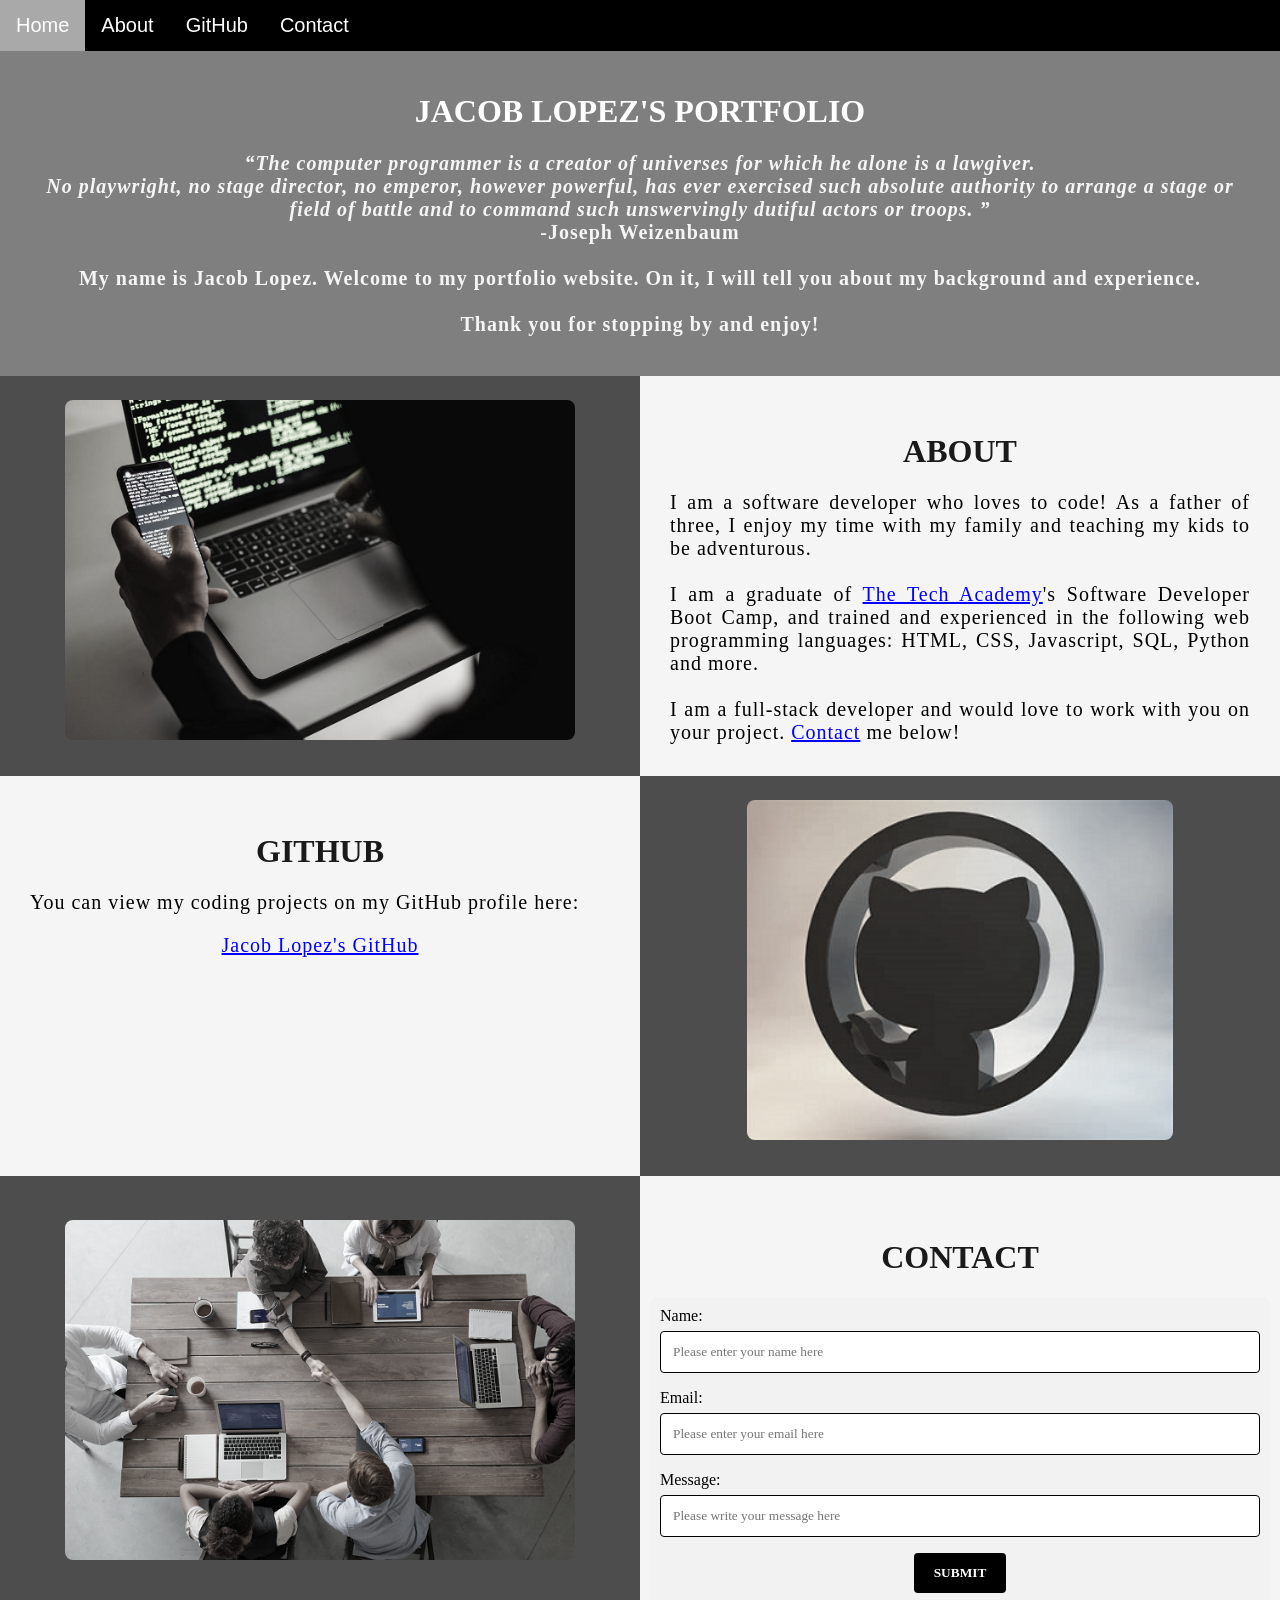
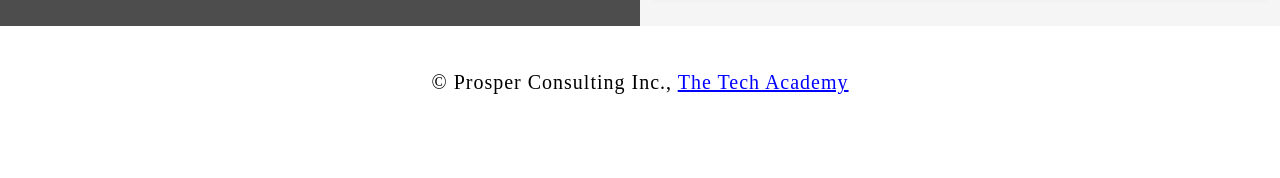
==== index.html @ e5899cbe "commit" ====
<!DOCTYPE html>
<html>
    <!--HEAD-->
    <head>
        <meta charset="UTF-8">
        <meta name="viewport" content="width=device-width" />
        <title>Jacob Lopez</title>
        <link rel="stylesheet" type="text/css" href="stylesheet/portfolio.css">
    </head>

    <!--Body-->
    <body class="Background">

        <!--Navbar-->
        <div class="Navbar">
            <a class="active" href="#Home">Home</a>
            <a href="#About">About</a>
            <a href="#GitHub">GitHub</a>
            <a href="#Contact">Contact</a>
        </div>

        <!--Breaks inserted to add space between navbar and the first heading element-->
        <br>
        <br>

        <!--Background Video-->
        <div id="Home">
            <video autoplay muted loop id="Typing_Video">
                <source src="mp4/Typing_Video.mp4" type="video/mp4">
                <!--Display message if video fails to run-->
                Your browser doesn't support HTML5 video.
            </video>
        </div>

        <!--Video Text-->
        <div class="Video_Text">
            <h1 class="white-text">Jacob Lopez's Portfolio</h1>
            <strong>
                <p class="center">
                    <q>The computer programmer is a creator of universes for which he alone is a lawgiver.
                        <br>No playwright, no stage director, no emperor, however powerful, has ever exercised such absolute authority to arrange a stage or
                        <br>field of battle and to command such unswervingly dutiful actors or troops.
                    </q>
                    <br> -Joseph Weizenbaum
                    <br>
                    <br> My name is Jacob Lopez. Welcome to my portfolio website. On it, I will tell you about my background and experience.
                    <br>
                    <br> Thank you for stopping by and enjoy!
                </p>
            </strong>
        </div>

        <!--About section-->
        <div class="Row" id="About">
            <!--Left Column-->
            <div class="Column_2">
                <img src="images/image_1.png" alt="Missing photo">
            </div>
            <!--Right Column-->
            <div class="Column_1">
                <h1>About</h1>
                <p>
                    I am a software developer who loves to code! As a father of three, I enjoy my time with my family and teaching my kids to be adventurous.
                    <br>
                    <br>I am a graduate of <a href="https://www.learncodinganywhere.com" target="_blank">The Tech Academy</a>'s Software Developer Boot Camp, and trained and experienced
                    in the following web programming languages: HTML, CSS, Javascript, SQL, Python and more.
                    <br>
                    <br>I am a full-stack developer and would love to work with you on your project. <a href="#Contact">Contact</a> me below!
                </p>
            </div>
        </div>

        <!--GitHub section-->
        <div class="Row" id="GitHub">
            <!--Left column-->
            <div class="Column_1">
                <h1>GitHub</h1>
                <p>
                    You can view my coding projects on my GitHub profile here:
                    <br>
                    <p class="center"><a href="https://github.com/JLopez2042" target="_blank">Jacob Lopez's GitHub</a></p>
                </p>
            </div>
            <!--Right column-->
            <div class="Column_2">
                <a href="https://github.com/JLopez2042" target="_blank"><img src="images/github_logo.png" alt="GitHub Logo"></a>
            </div>
        </div>

        <!--Contact section-->
        <div class="Row" id="Contact">
            <!--Contact image, left column-->
            <div class="Column_2 Column_tall">
                <img src="images/image_2.png" alt="Contact_Image">
            </div>
            <!--Contact form, right column-->
            <div class="Column_1 Column_tall">
                <h1>Contact</h1>
                <form action="https://formspree.io/f/xdojnnyz" method="POST"><!--Here I'm utilizing a 3rd party service to submit the contact form data, inserting my formspree endpoint in the action attribute-->
                    <label>Name:</label>
                        <input type="text" placeholder="Please enter your name here">
                    <label>Email:</label>
                        <input type="text" id="Email" name="Email" placeholder="Please enter your email here">
                    <label>Message:</label>
                        <input type="text" id="Message" name="Message" placeholder="Please write your message here">
                        <input type="submit" value="SUBMIT">
                </form>
            </div>
        </div>

        <!--Footer section-->
        <footer>
            <p>
                <p class="center">&copy Prosper Consulting Inc., <a href="https://www.learncodinganywhere.com/" target="_blank">The Tech Academy</a></p>
                <br>
            </p>
        </footer>
    </body>
</html>
---- stylesheet/portfolio.css ----
/***** GENERAL STYLING *****/
/* Body */
body {
    margin: 0% 
}

/* Heading 1 elements */
h1 {
    text-transform: uppercase;
    font-family: cursive;
    text-align: center;
    margin-top: 3%;
    color: #1a1a1a;
}

/* Heading 1 element hover effect */
h1:hover {
    filter: grayscale(5%);
    transform: scale(1.1);
    transition: transform 1s;
}

/* Styling for portfolio title text */
.white-text {
    color: #fff;
}

/* Paragraph elements */
p {
    font-family: Perpetua, Rockwell Extra Bold;
    text-align: justify;
    letter-spacing: 1px;
    font-size: 20px;
    padding-left: 20px;
    padding-right: 20px;
}

/* Paragraph element hover effect */
p:hover {
    transition: transform 1s;
	transform: scale(1.01);
}

/* Center class - this applies to all elements with the class "center" */
.center {
    text-align: center;
}

/* Center class hover effect - This only affects the quote, github link, and footer */
.center:hover {
    transition: transform 2s;
    transform: scale(1.1);
}

/* Anchor elements */
a {
    color: blue;
}

/* Quotation elements */
q {
    font-style: italic;
}

/* Image elements */
img {
    filter: grayscale(80%);
    border-radius: 8px;
    max-width: 100%;
    height: 340px;
    display: block;
    margin-left: auto;
    margin-right: auto;
}

/* Image element hover effects */
img:hover {
	filter: grayscale(5%);
    transition: transform 1s;
	transform: scale(1.1);
}

/* The @media rule is used in media queries to apply different styles for different media/types of devices */
/* On screens 576px and smaller the images will be 100px tall and centered vertically in the column */
@media screen and (max-width: 576px) {
    img {
        height: 100px;
        margin-top: 150px;
    }
}

/* Styling for footer element */
footer {
    padding: 2%;
    background-color: white;
}
/***** END OF GENERAL STYLING *****/

/***** NAVBAR STYLING *****/
.Navbar {
    overflow: hidden;
    background-color: black;
    position: fixed;
    top: 0;
    width: 100%;
    z-index: 1;
    -webkit-animation: moveNav 5s;
    animation: moveNav 5s;
}

/* moveNav animation effect for moving the nav bar in from the left of the screen */
@keyframes moveNav {
    from {left: -100vw;}
    to {left: 0vw;}
}

/* Navbar links */
.Navbar a {
    float: left;
    display: block;
    color: white;
    padding: 14px 16px;
    text-decoration: none;
    font-family: 'Gill Sans', 'Gill Sans MT', Calibri, 'Trebuchet MS', sans-serif;
    font-size: 20px;
    text-align: center;
    position: relative;
    -webkit-animation: moveNavText 5.75s;
    animation: moveNavText 5.75s;
}

/* moveNavText animation effect for moving the navbar text from above the view to the navbar */
@keyframes moveNavText {
    from {top: -100vw;}
    to {top: 0vw;}
}

/* Screens 576px and smaller will display navbar links equally distributed */
@media screen and (max-width: 576px) {
    .Navbar a{
        width: 25%;
        font-size: 12px;
    }
}

/* Navbar hover effects */
.Navbar a:hover {
    background-color: #f4f4f4;
    color: black;
    font-weight: bold;
}

/* Navbar home button */
.Navbar a.active {
    background-color: darkgray;
}
/***** END OF NAVBAR STYLING *****/

/***** VIDEO STYLING *****/
/* Formatting for background video */
#Typing_Video {
    position: fixed;
    right: 0;
    bottom: 0;
    min-width: 100%;
    z-index: -1;
}

/* Screens that are 576px and smaller will not display the background video */
@media screen and (max-width: 576px) {
    #Typing_Video {
        display: none;
    }
}

/* Texts over the video */
.Video_Text {
    background: rgba(0, 0, 0, 0.5);
    color: whitesmoke;
    width: 100%;
    padding: 20px;
    position: relative;
    -webkit-animation: moveVideoText 5.75s;
    animation: moveVideoText 5.75s;
}

/* This animation effect causes the overlay video text to move up from the bottom of the page upon page load */
@keyframes moveVideoText {
    from {top: -100vw;}
    to {top: 0vw;}
}
/***** END OF VIDEO STYLING *****/

/***** TABLE STYLING *****/
* { /* The asterisk is a universal selector that applies this effect to all elements on the page */
    box-sizing: border-box;
} 

.Column_1 {
    float: left;
    width: 50%;
    padding: 10px;
    padding-top: 3%;
    height: 400px;
    background-color: whitesmoke;
}

/* Screens 576px and smaller will display a scroll bar if the text overflows the column height */
@media screen and (max-width: 576px) {
    .Column_1 {
        overflow: auto;
    }
}

.Column_2 {
    float: left;
    width: 50%;
    padding: 10px;
    padding-top: 1.9%;
    height: 400px;
    background-color: #4d4d4d;
}

.Column_tall {
    padding-top: 3.5%;
    height: 450px;
}

.Row:after {
	content: "";
	display: table;
	clear: both;
}
/***** END OF TABLE STYLING *****/

/***** CONTACT FORM STYLING *****/
/* input[type=text] targets all text input sections of the contact form */
input[type=text] {
    width: 100%;
    padding: 12px;
    border: 1px solid black;
    border-radius: 4px;
    box-sizing: border-box;
    margin-top: 6px;
    margin-bottom: 16px;
    resize: vertical;
    font-family: Perpetua, Rockwell Extra Bold;
}

/* Hover effects for input boxes */
input[type=text]:hover {
    box-shadow: 0 0 5px #00004d inset;
}

/* Submit button */
input[type=submit] {
    background-color: black;
    color: white;
    font-weight: bold;
    padding: 12px 20px;
    border: none;
    border-radius: 4px;
    cursor: pointer;
    display: block;
    margin-left: auto;
    margin-right: auto;
    font-family: Perpetua, Rockwell Extra Bold;
}

/* Hover effect for submit button */
input[type=submit]:hover {
    background-color: whitesmoke;
    color: black;
    transform: scale(1.5);
    transition: transform 1s;
}

/* Form element */
form {
    border-radius: 8px;
    background-color: #f2f2f2; 
    padding: 10px;
    font-family: "Trebuchet MS", Optima;
}
/***** END OF CONTACT FORM STYLING *****/
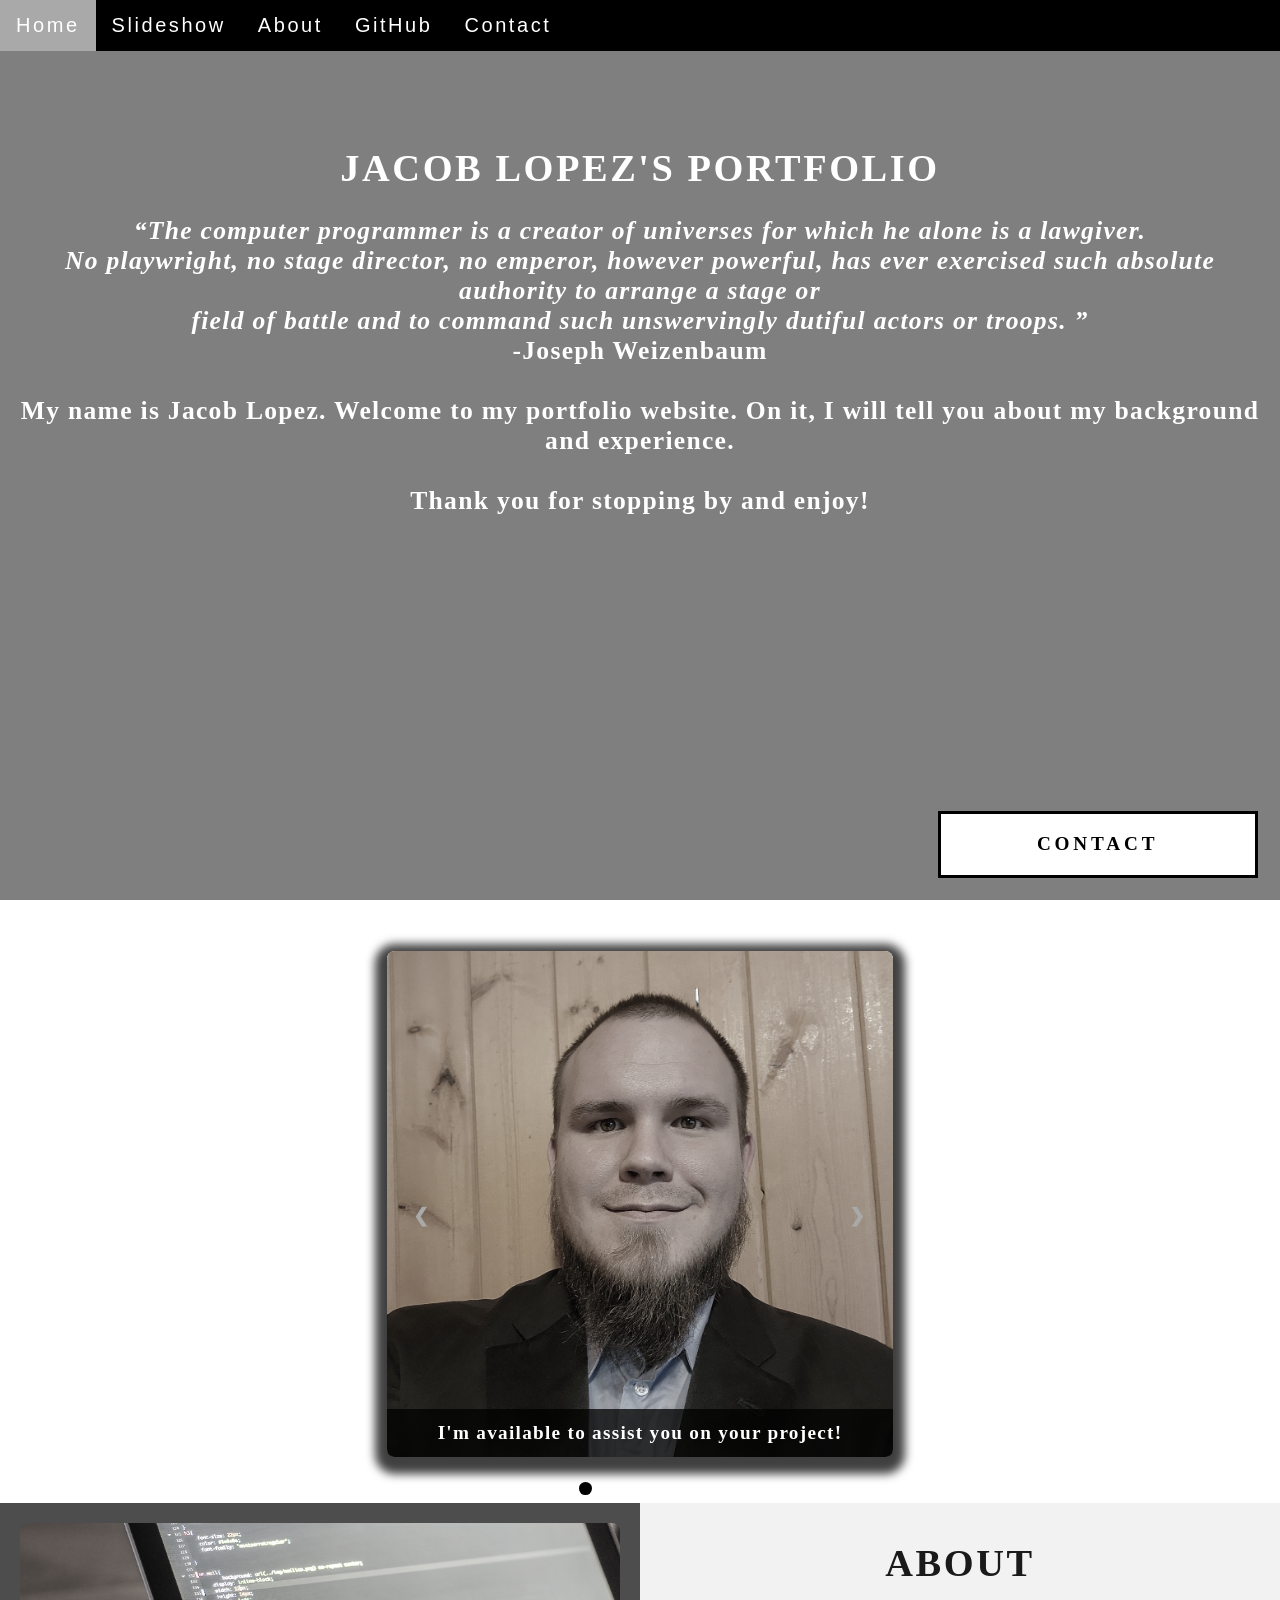
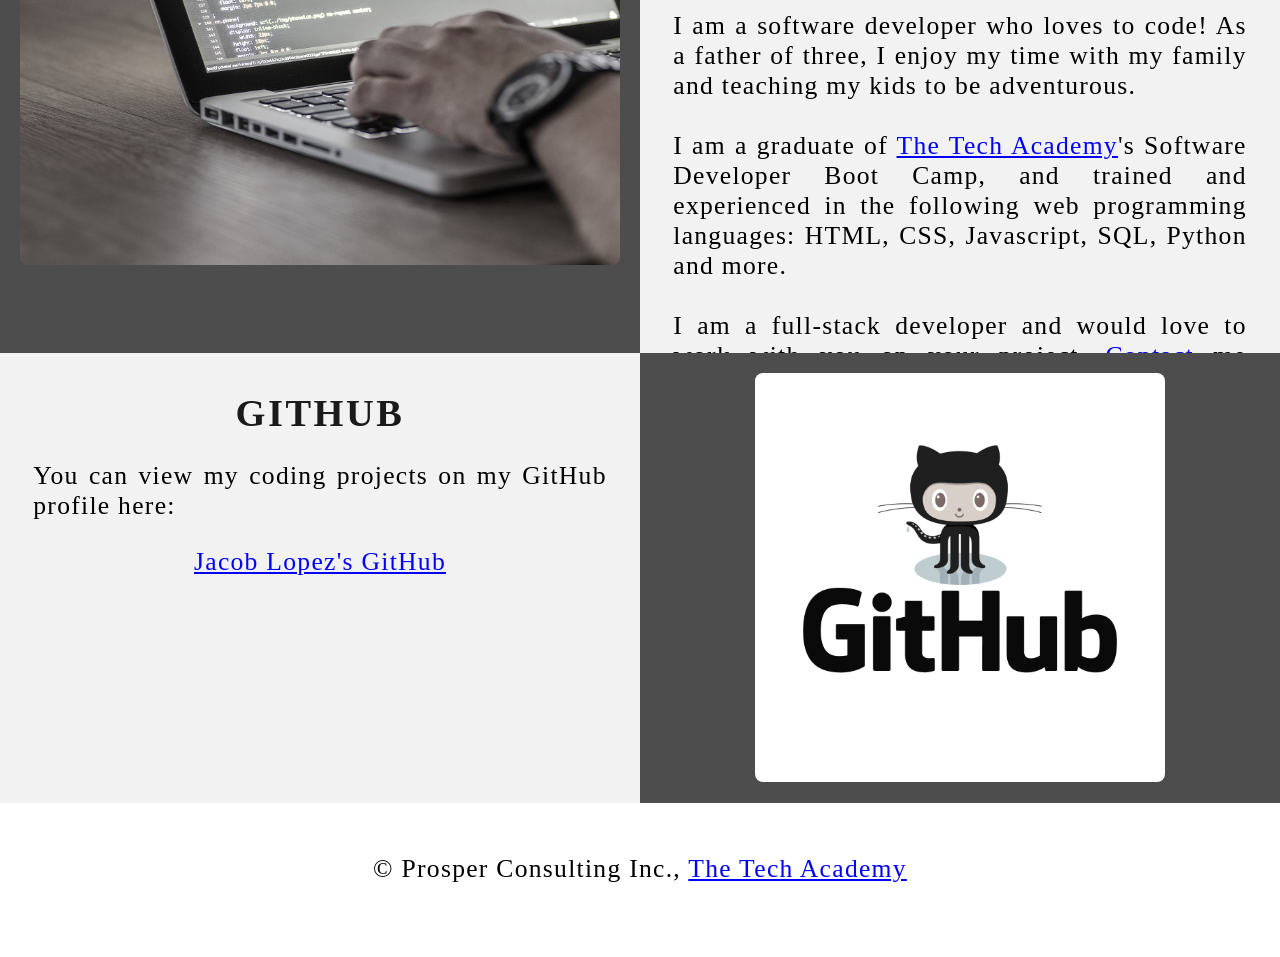
==== commit 0819ec1a: "portfolio update" ====
--- a/index.html
+++ b/index.html
@@ -14,14 +14,13 @@
         <!--Navbar-->
         <div class="Navbar">
             <a class="active" href="#Home">Home</a>
+            <!-- Added a new section-->
+            <a href="#Slideshow">Slideshow</a>
             <a href="#About">About</a>
             <a href="#GitHub">GitHub</a>
-            <a href="#Contact">Contact</a>
+            <!-- Onclick and ondblclick functions added to open and close the contact form -->
+            <a onclick="openForm()" ondblclick="closeForm()" class="contact">Contact</a>
         </div>
-
-        <!--Breaks inserted to add space between navbar and the first heading element-->
-        <br>
-        <br>
 
         <!--Background Video-->
         <div id="Home">
@@ -48,6 +47,52 @@
                     <br> Thank you for stopping by and enjoy!
                 </p>
             </strong>
+        </div>
+
+        <!-- Slideshow section added -->
+        <div id="Slideshow">
+            <div id="Slideshow_Background"> 
+                <div id="Slideshow_Container">
+                    <!-- Slide 1 of 5 -->
+                    <div class="mySlides fade">
+                        <img class="Slideshow_Images" src="images/personal_photo.jpg" alt="Picture of me">
+                        <div class="text">I'm available to assist you on your project!</div>
+                    </div>
+                    <!-- Slide 2 of 5 -->
+                    <div class="mySlides fade">
+                        <img class="Slideshow_Images" src="images/HTML_CSS_and_JavaScript.jpeg" alt="HTML, CSS, and JS logos"> 
+                        <div class="text">I am a full-stack software developer,<br> trained in:<br>HTML, CSS, JavaScript,</div>
+                    </div>
+                    <!-- Slide 3 of 5 -->
+                    <div class="mySlides fade">
+                        <img class="Slideshow_Images" src="images/Python.png" alt="Python logo">
+                        <div class="text">the popular programming language Python,</div>
+                    </div>
+                    <!-- Slide 4 of 5 -->
+                    <div class="mySlides fade">
+                        <img class="Slideshow_Images" src="images/SQL_and_Database.jpg" alt="SQL logo"> 
+                        <div class="text">back end development, databases and SQL.</div>
+                    </div>
+                    <!-- Slide 5 of 5 -->
+                    <div class="mySlides fade">
+                        <img class="Slideshow_Images" src="images/image_2.png" alt="Contact photo"> 
+                        <div class="text"><a class="white-text contact" onclick="openForm()">Contact me now!</a></div> 
+                    </div>
+                    <!-- Previous and next buttons -->
+                    <a class="Previous" onclick="plusSlides(-1)">&#10094;</a>
+                    <a class="Next" onclick="plusSlides(1)">&#10095;</a>
+                </div>
+                <br> <!-- Adds a space between the slideshow images and the dots -->
+
+                <!-- Slideshow dots (these are another way for users to navigate through the slideshow) -->
+                <div style="text-align: center">
+                    <span class="dot" onclick="currentSlide(1)"></span>
+                    <span class="dot" onclick="currentSlide(2)"></span>
+                    <span class="dot" onclick="currentSlide(3)"></span> 
+                    <span class="dot" onclick="currentSlide(4)"></span> 
+                    <span class="dot" onclick="currentSlide(5)"></span> 
+                </div>
+            </div>
         </div>
 
         <!--About section-->
@@ -88,32 +133,32 @@
         </div>
 
         <!--Contact section-->
-        <div class="Row" id="Contact">
-            <!--Contact image, left column-->
-            <div class="Column_2 Column_tall">
-                <img src="images/image_2.png" alt="Contact_Image">
-            </div>
-            <!--Contact form, right column-->
-            <div class="Column_1 Column_tall">
-                <h1>Contact</h1>
-                <form action="https://formspree.io/f/xdojnnyz" method="POST"><!--Here I'm utilizing a 3rd party service to submit the contact form data, inserting my formspree endpoint in the action attribute-->
-                    <label>Name:</label>
-                        <input type="text" placeholder="Please enter your name here">
-                    <label>Email:</label>
-                        <input type="text" id="Email" name="Email" placeholder="Please enter your email here">
-                    <label>Message:</label>
-                        <input type="text" id="Message" name="Message" placeholder="Please write your message here">
-                        <input type="submit" value="SUBMIT">
+        <!-- Contact form -->
+        <div id="Contact">
+            <button onclick="openForm()" class="Pop_Up_Button">CONTACT</button>
+            <div class="form-popup" id="myForm">
+                <form action="https://formspree.io/f/xdojnnyz" method="POST" class="form-container"> <!-- Here i'm using a free online service from https://formspree
+                    .io/ to send our contact form to an email address of our choosing - note: it will not run unless live on the internet, you have to push it to your online website first -->
+                    <h1>Contact</h1>
+                    <label for="name"><b>Name</b></label>
+                        <input type="text" placeholder="Type your name here" name="name" required>
+                    <label for="phone"><b>Phone</b></label>
+                        <input type="text" placeholder="Type your phone number here" name="phone">
+                    <label for="email"><b>Email</b></label>		
+                        <input type="text" placeholder="Type your email address here" name="email" required>
+                    <label for="message"><b>Message</b></label>
+                        <input type="text" placeholder="Type your message here" name="message">
+        
+                    <button type="submit" class="btn">SUBMIT</button>
+                    <button type="button" class="btn cancel" onclick="closeForm()">CLOSE</button>
                 </form>
             </div>
         </div>
 
         <!--Footer section-->
         <footer>
-            <p>
-                <p class="center">&copy Prosper Consulting Inc., <a href="https://www.learncodinganywhere.com/" target="_blank">The Tech Academy</a></p>
-                <br>
-            </p>
+            <p class="center">&copy Prosper Consulting Inc., <a href="https://www.learncodinganywhere.com/" target="_blank">The Tech Academy</a></p><br>
         </footer>
+        <script src="JS/portfolio.js"></script>
     </body>
 </html>
--- a/stylesheet/portfolio.css
+++ b/stylesheet/portfolio.css
@@ -1,83 +1,101 @@
-/***** GENERAL STYLING *****/
+/*** GENERAL STYLING ***/
+
+/*Affects entire document by targeting the whole html tag */
+html {
+    scroll-behavior: smooth; /*This ensures that the page scrolling is smooth when the buttons on the nav bar are clicked */
+}
+
 /* Body */
 body {
-    margin: 0% 
+    margin: 0%; /* This ensures our site displays all the way to the edge of the browser screen */
+    opacity: 1; /* This and transition affect the page loading fade in effect */
+    transition: 3s opacity; /* This causes a 3 second fade in */
+    letter-spacing: .2vw; /* vw is a relative measurement, 1vw is equal to 1% of the viewport width */
+    font-family: Avant Garde, Helvetica;
+    font-size: 1.5vw; 
+    overflow-x: hidden; /* This prevents the horizontal scroll bar from appearing when the quote is hovered over */
+    user-select: none; /* This prevents the text on the webpage from being highlighted by the user */
+}
+
+/* This section contributes to the fade effect for the page that occurs when the page is loaded */
+body.fade-out {
+    opacity: .1; /* This sets the level of opacity at the start of page load */
 }
 
 /* Heading 1 elements */
 h1 {
-    text-transform: uppercase;
-    font-family: cursive;
-    text-align: center;
-    margin-top: 3%;
-    color: #1a1a1a;
+    text-transform: uppercase; /*capitalizing all h1 headings */
+    font-family: "Trebuchet MS", Optima; /* Sets the font family of all h1 headings */
+    text-align: center; /* Centering all h1 elements */
+    margin-top: 3%; /* Adds a small margin above h1 elements */
+    color: #1a1a1a; 
 }
 
 /* Heading 1 element hover effect */
 h1:hover {
-    filter: grayscale(5%);
-    transform: scale(1.1);
-    transition: transform 1s;
+    filter: grayscale(5%); /* Adds a slightly gray filter to the h1 headings when hovered over */
+    transform: scale(1.1); /* When the h1 elements are hovered over they increase in size by 1.1 */
+    transition: transform 1s; /* This causes the transformation to last 1 second */
 }
 
 /* Styling for portfolio title text */
 .white-text {
-    color: #fff;
+    color: #fff;/* This is used to change the color of the Portfolio Title text */
+    padding-top: 10vh; /* Adds padding (equal to 10% of the viewport height) to the top of the Portfolio Title text */
 }
 
 /* Paragraph elements */
 p {
     font-family: Perpetua, Rockwell Extra Bold;
-    text-align: justify;
-    letter-spacing: 1px;
-    font-size: 20px;
-    padding-left: 20px;
-    padding-right: 20px;
+    text-align: justify; /* This justifies the text within paragraph elements */
+    letter-spacing: .1vw; /* This expands the text slightly */
+    font-size: 2.5vw; /* Relative font sizing equal to 2.5% of the viewport width */
+    padding-left: 1vw; /* Relative padding equal to 1% of the viewport width */
+    padding-right: 1vw; /* Relative padding equal to 1% of the viewport width */
 }
 
 /* Paragraph element hover effect */
 p:hover {
-    transition: transform 1s;
-	transform: scale(1.01);
+    transition: transform 1s; /* This makes the transform effect last 1 second */
+	transform: scale(1.01); /* This makes the paragraphs increase slightly in size when hovered over */
 }
 
 /* Center class - this applies to all elements with the class "center" */
 .center {
-    text-align: center;
+    text-align: center; 
 }
 
 /* Center class hover effect - This only affects the quote, github link, and footer */
 .center:hover {
-    transition: transform 2s;
-    transform: scale(1.1);
+    transition: transform 2s; /* This makes the transform effect last 2 seconds */
+    transform: scale(1.1); /* This makes the elements with class "center" increase in size by 1.1 when hovered over */
 }
 
 /* Anchor elements */
 a {
     color: blue;
+    cursor: pointer;
+    text-decoration: underline; /* This ensures all links are underlined */
 }
 
 /* Quotation elements */
 q {
-    font-style: italic;
+    font-style: italic; /* italicizes the text */
 }
 
 /* Image elements */
 img {
-    filter: grayscale(80%);
-    border-radius: 8px;
-    max-width: 100%;
-    height: 340px;
-    display: block;
-    margin-left: auto;
-    margin-right: auto;
+    filter: grayscale(75%); /* This rids our pictures of 75% of their color */
+    border-radius: 8px; /* Gives all images slightly rounded corners */
+    max-width: 100%; /* Ensures all images stay within the width of their container */
+    max-height: 100%; /* Ensures all images stay within the height of their container */
+    display: block; /* By specifying block display we can ensure our images are able to be centered */
+    margin: auto auto auto auto; /* This centers all images */
 }
 
 /* Image element hover effects */
 img:hover {
 	filter: grayscale(5%);
-    transition: transform 1s;
-	transform: scale(1.1);
 }
 
 /* The @media rule is used in media queries to apply different styles for different media/types of devices */
@@ -94,45 +112,45 @@
     padding: 2%;
     background-color: white;
 }
-/***** END OF GENERAL STYLING *****/
-
-/***** NAVBAR STYLING *****/
+/*** END OF GENERAL STYLING ***/
+
+/*** NAVBAR STYLING ***/
 .Navbar {
-    overflow: hidden;
+    overflow: hidden; /* This ensures that any content that overflows beyond the boundary of our nav bar is not displayed */
     background-color: black;
-    position: fixed;
+    position: fixed; /* This keeps the navbar at the top of the screen as we scroll */
     top: 0;
     width: 100%;
-    z-index: 1;
-    -webkit-animation: moveNav 5s;
-    animation: moveNav 5s;
+    z-index: 1; /* This ensures other elements don't display over the navbar */
+    -webkit-animation: moveNav 5s; /* Safari 4.0 - 8.0 */
+    animation: moveNav 5s; /* Applies the moveNavText animation for 5 seconds */
 }
 
 /* moveNav animation effect for moving the nav bar in from the left of the screen */
 @keyframes moveNav {
-    from {left: -100vw;}
-    to {left: 0vw;}
+    from {left: -100vw;} /* The navbar is starting off screen to the left */
+    to {left: 0vw;} /* This moves the navbar into place on the screen */
 }
 
 /* Navbar links */
 .Navbar a {
     float: left;
-    display: block;
+    display: block; /* This ensures that other text will be displayed on the same line or row, instead of a new line */
     color: white;
     padding: 14px 16px;
-    text-decoration: none;
+    text-decoration: none; /* This gets rid of the underlines under the text on our navbar */
     font-family: 'Gill Sans', 'Gill Sans MT', Calibri, 'Trebuchet MS', sans-serif;
     font-size: 20px;
     text-align: center;
-    position: relative;
-    -webkit-animation: moveNavText 5.75s;
-    animation: moveNavText 5.75s;
+    position: relative; /* This sets the text relative to its normal positioning, allowing us to use the animation below */
+    -webkit-animation: moveNavText 5.75s; /* Animation for Safari 4.0 - 8.0 */
+    animation: moveNavText 5.75s; /* Applies the moveNavText animation for 5.75s */
 }
 
 /* moveNavText animation effect for moving the navbar text from above the view to the navbar */
 @keyframes moveNavText {
-    from {top: -100vw;}
-    to {top: 0vw;}
+    from {top: -100vw;} /* This sets the navbar text 100% above the viewport */
+    to {top: 0vw;} /* This lowers the navbar text onto the navbar */
 }
 
 /* Screens 576px and smaller will display navbar links equally distributed */
@@ -145,25 +163,27 @@
 
 /* Navbar hover effects */
 .Navbar a:hover {
-    background-color: #f4f4f4;
-    color: black;
-    font-weight: bold;
+    background-color: #f4f4f4; /* Defines the background color that will display when you hover over the link */
+    color: black; /* This defines the font color that will display when navbar a elements are hovered over */
+    font-weight: bold; /* This makes the text on the navbar bold when hovered over */
+    cursor: pointer;
+    transition: 0.5s ease-in; /* Creates a smooth transition for the hover trigger */
 }
 
 /* Navbar home button */
-.Navbar a.active {
+.Navbar a.active { /* This targets the a element on the navbar with the "active" class */
     background-color: darkgray;
 }
-/***** END OF NAVBAR STYLING *****/
-
-/***** VIDEO STYLING *****/
+/*** END OF NAVBAR STYLING ***/
+
+/*** VIDEO STYLING ***/
 /* Formatting for background video */
 #Typing_Video {
-    position: fixed;
-    right: 0;
-    bottom: 0;
-    min-width: 100%;
-    z-index: -1;
+    position: fixed; /* This fixes the video to the page */
+    right: 0; /* This ensures there is no space between the edge of the video and the edge of the page */
+    bottom: 0; /* This ensures no space between the edge of the video and the bottom of the page */
+    min-width: 100%; /* This ensures the video is displayed across the full width of the page */
+    z-index: -1; /* This places the video behind the other elements on the page */
 }
 
 /* Screens that are 576px and smaller will not display the background video */
@@ -175,111 +195,353 @@
 
 /* Texts over the video */
 .Video_Text {
-    background: rgba(0, 0, 0, 0.5);
-    color: whitesmoke;
-    width: 100%;
-    padding: 20px;
-    position: relative;
-    -webkit-animation: moveVideoText 5.75s;
-    animation: moveVideoText 5.75s;
+    background: rgba(0, 0, 0, 0.5); /* This provides a semi-transparents background for the text to sit over */
+    color: white; /* Makes the font color white */
+    width: 100%; /* Ensures the video-text container fills the width of the video */
+    height: 100vh; /* This ensures the video-text container fills the height of the viewport so that the slideshow is not partially displayed */
+    padding-top: 2vh; /* This adds padding around the video-text container so that the background goes slightly beyond the text */
+    position: relative; /* This sets the text relative to its normal positioning, allowing us to use the animation below */
+    -webkit-animation: moveVideoText 5.75s; /* Animation for Safari 4.0 - 8.0 */
+    animation: moveVideoText 5.75s; /* moveVideoText animation set to 5.75s to match the movenavText animation */
 }
 
 /* This animation effect causes the overlay video text to move up from the bottom of the page upon page load */
 @keyframes moveVideoText {
-    from {top: -100vw;}
-    to {top: 0vw;}
-}
-/***** END OF VIDEO STYLING *****/
-
-/***** TABLE STYLING *****/
-* { /* The asterisk is a universal selector that applies this effect to all elements on the page */
-    box-sizing: border-box;
+    from {top: -100vw;} /* This sets the position of the video text to above the viewport */
+    to {top: 0vw;} /* This moves the video text to the normal positioning on the viewport */
+}
+/*** END OF VIDEO STYLING ***/
+
+/*** Slideshow Styling ***/
+#Slideshow_Background {
+    background: rgba(255, 255, 255, 0.35); /* This creates a slightly transparent white background that's palced over the video in the background */    
+}
+
+.mySlides{
+    display: none; /* This prevents the images from being displayed, we will use JS to display these */
+}
+
+/* Slideshow section / container */
+#Slideshow_Container {
+    width: 39.5vw; /* Relative sizing of the container for the slidewshow set to 39.5% of the viewport width */
+    height: auto; /* The height of the container is automatically adjusted based on the content it is displaying */
+    padding-top: 4%; /* Adds a small padding to the top of the slideshow container */
+    position: relative; /* This sets the container relative to its normal positioning */
+    margin:auto; /* This will horizontally center the container on the page */
+}
+
+/* Remove the underline from the previous and next buttons on the slideshow */
+#Slideshow_Container a {
+    text-decoration: none;
+}
+
+/* Images contained within the slideshow */
+.Slideshow_Images {
+    vertical-align: middle; /* This centers the images vertically within the slideshow container */
+    height: auto; /* The height of the images is automatically adjusted based on the content, ie if your images are different sizes, they will display as different sizes */
+    box-shadow: 0px 5px 10px 12px rgba(0, 0, 0, .75); /* Adds a shadow around the slideshow images */
+    width: 100%; /* The width of the images is automatically adjusted based on the content */
+}
+
+/* Next and previous buttons */
+.Previous, .Next {
+    cursor: pointer; /* Changes the mouse to a pointer when the buttons are selected */
+    position: absolute; /* This makes the next and previous buttons positioned relative to the slideshow container */
+    top: 50%; /* This moves the buttons up in the slideshow container */
+    width: auto; /* The width of the buttons is automatically adjusted based on the content */
+    padding: 2vw; /* Adds padding equal to 2% of the viewport width */
+    color: darkgray; 
+    font-weight: bold;
+    font-size: 1.5vw;
+    border-radius: 0 3px 3px 0; /* Adds a slightly rounded border on the top and bottom right corners */
+    user-select: none; /* This property makes it so that the user cannot highlight the text */
+    transition: 0.6s ease; /* This specifies the details of the hover transition for these elements */
+}
+
+/* Positioning the next button on the right hand side */
+.Next {
+    right: 0; /* This moves the next button to the right side of the slideshow container */
+    border-radius: 3px 0 0 3px; /* This changes the border radius on the next button to the top and bottom left of the button */
+}
+
+/* Hover effect on slide show buttons */
+.Previous:hover, .Next:hover {
+    background-color: rgba(0, 0, 0, 0.8); /* Makes the background of the arrows a transparent gray color */
+    color: white; /* Makes the arrows white when hovered over */
+}
+
+/* Slideshow text */
+.text {
+    color: white; 
+    padding: 1vw;
+    position: absolute; /* This ensures the text is positioned within the image */
+    bottom: 0; /* This property sets the text at the bottom of the image */
+    width: 100%; /* The element covers the full width of the image */
+    text-align: center; /* The text is center aligned within the image */
+    font-family: Perpetua, Rockwell Extra Bold;
+    letter-spacing: .1vw; /* This gives slight spacing between the letters */
+    font-size: 1.5vw; /* Font size is relative to the size of the viewport width */
+    background-color: rgba(0, 0, 0, 0.75); /* Gives a slightly transparent black background */
+    font-weight: bold;
+    border-radius: 0px 0px 7px 7px; /* Gives the text background rounded corners on the bottom left and right corners */
+}
+
+/* Styling of the dots under the slideshow */
+.dot {
+    cursor: pointer; /* The cursor changes to pointer when hovered over the dots */
+    height: 1vw; /* The dots are sized relative to the viewport width */
+    width: 1vw;
+    margin: .25vw; /* adds additional spacing between the dots */ 
+    background-color: white; /* Makes the dots white */
+    border-radius: 50%; /* Makes the dots circles by rounding each corner */
+    display: inline-block; /* Allows the dots to sit next to eachother rather than on a new line */
+    transition: background-color 0.6s ease; /* When clicked on the dots transition to a different color when clicked or hovered over (the affect is defined below) */
+    z-index: 1; /* This ensures the dots will be displayed above any other elements */
+}
+
+/* Hover effect for slideshow dots */
+.active, .dot:hover {
+    background-color: black; /* Sets the color of the dots when active or hovered over */
+}
+
+/* Fading animation for slideshow */
+.fade {
+    animation-name: fade; /* Fade animation is defined below */
+    animation-duration: 1.5s; /* The animation lasts 1.5 seconds */
+    -webkit-animation-name: fade; /* Same as above for Safari 4.0-8.0 */
+    -webkit-animation-duration: 1.5s;
+}
+
+@-webkit-keyframes fade {
+    from {opacity: .4;} /* Image starts transparent */
+    to {opacity: 1;} /* Image ends opaque */
+}
+
+@keyframes fade {
+    from {opacity: .4;} /* Image starts transparent */
+    to {opacity: 1;} /* Image ends opaque */
+}
+/*** End Slideshow Styling ***/
+
+/*** Table Styling -  this section covers the styling of the columns and rows within the table ***/
+* { /*The asterisk is a universal selector that applies this effect to all elements on the page */
+    box-sizing: border-box; /* This creates a box with a border within which we will place most of our text */
 } 
 
 .Column_1 {
     float: left;
-    width: 50%;
-    padding: 10px;
-    padding-top: 3%;
-    height: 400px;
-    background-color: whitesmoke;
-}
-
-/* Screens 576px and smaller will display a scroll bar if the text overflows the column height */
-@media screen and (max-width: 576px) {
-    .Column_1 {
-        overflow: auto;
-    }
+    width: 50%; /* This ensures the column takes up half of the page width */
+    padding: 1.6%;
+    height: 450px; /* This sets the height of the column to 400px -  this may need to be adjusted depending on the text you enter */
+    background-color: #f2f2f2; /* Sets the background color of the left columns */
 }
 
 .Column_2 {
     float: left;
     width: 50%;
-    padding: 10px;
-    padding-top: 1.9%;
-    height: 400px;
+    padding: 1.6%;
+    height: 450px;
     background-color: #4d4d4d;
 }
 
-.Column_tall {
-    padding-top: 3.5%;
-    height: 450px;
-}
-
+/* This inserts something after the content of selected elements (in this case the elements with class "Row") */
 .Row:after {
-	content: "";
-	display: table;
-	clear: both;
-}
-/***** END OF TABLE STYLING *****/
-
-/***** CONTACT FORM STYLING *****/
-/* input[type=text] targets all text input sections of the contact form */
-input[type=text] {
-    width: 100%;
-    padding: 12px;
-    border: 1px solid black;
-    border-radius: 4px;
-    box-sizing: border-box;
-    margin-top: 6px;
-    margin-bottom: 16px;
-    resize: vertical;
-    font-family: Perpetua, Rockwell Extra Bold;
-}
-
-/* Hover effects for input boxes */
-input[type=text]:hover {
-    box-shadow: 0 0 5px #00004d inset;
+	content: ""; /* By leaving this blank, we are allowing the footer (covered lower down) to be displayed - removing it makes the footer overwrite a column */
+	display: table; /* The display property specifies the type of display behavior; the table value tells the browser to treat the element as a table */
+	clear: both; /* This clears any other elements from floating on the left or the right of an element */
+}
+/*** End of Table Styling ***/
+
+/*** Contact Form Styling ***/
+/* Button used to open the contact form - fixed at the bottom of the page */
+.Pop_Up_Button {
+    position: fixed; /* The element is positioned relative to the viewport and stays in the same location no matter what */
+    bottom: 1.75vw; /* Positions the button slightly up from the bottom of the viewport */
+    right: 1.75vw; /* Positions the viewport slightly right from the side of the viewport */
+    width: 25vw; /* Sets the width relative to the viewport width */
+    background-color: white; /* Sets the background color of the button to white */
+    color: black; /* Sets the color of the button text to black */
+    border: solid black; /* This makes a solid black border around the button */
+    cursor: pointer; /* This changes the cursor when hovered over the button to a pointer */
+    -webkit-animation: movePopup 5s; /* Animation for 5 seconds for Safari 4.0-8.0 */
+    animation: movePopup 5s; /* Animation set for 5 seconds */
+}
+
+/* movePopup animation moves the button from off the right side of the screen to its fixed location on the viewport */
+@keyframes movePopup {
+    from {right: -40vw;} 
+    to {right: 1.75vw;}
+}
+
+@-webkit-keyframes movePopup {
+    from {right: -40vw;} 
+    to {right: 1.75vw;}
+}
+
+/* Styling for the contact form */
+.form-popup {
+    z-index: 8; /* This z-index ensures the contact form shows above all other elements on the page */
+    display: none; /* Set the display to none, we will use JavaScript to show the contact form */
+    position: fixed; /* The form stays in the same location no matter what */
+    bottom: .5vw; /* Slightly up from the bottom of the viewport */
+    right: .5vw; /* Slightly in from the right side of the viewport */
+}
+
+/* Form styling */
+.form-container {
+    max-width: 49vw; /* Relative sizing of the form container - 49% of the viewport width */
+    padding: 1vw; /* Adds padding between the form-popup and the form-container */
+    background-color: white; 
+}
+
+/* Input fields */
+.form-container input[type=text] {
+    width: 100%; /* The input boxes completely fill the width of the form-container */
+    padding: .93vw; /* Adds padding to the input boxes */
+    margin: .6vw 0 .6vw 0; /* Adds space between the input boxes and the labels */
+    border: none; /* Removes the border from the input boxes */
+    background: Gainsboro; /* Sets the background color of the input boxes */
+    font-size: 1vw; /* Relative font sizing based on the width of the viewport */
+}
+
+/* General styling for all buttons */
+button {
+    font-family: "Trebuchet MS", Optima;
+    letter-spacing: .3vw; /* Adds slight spacing between the letters */
+    font-size: 1.5vw; /* Relative sizing of text */
+    font-weight: bold; 
+    padding: 1.5vw; /* Adds padding to the text in the button */
+    cursor: pointer; /* Changes the cursor to pointer over button elements */
+    width: 100%; /* Sets the width of the buttons to 100% of their containers */
+    height: auto; /* Allows the height to be resized depending on the content showing */
+}
+
+/* Hover effect for contact and submit buttons */
+button:hover, .form-container .btn:hover {
+    color: white; /* This makes the text in the buttons white when hovered over */
+    background-color: black; /* The background of the button changes to black when hovered over */
+    transition-duration: 1s; /* This makes the transition last 1 second */
+    -webkit-transition-duration: 1s; /* For Safari 4.0-8.0 */
+    border-color: silver; /* The border turns silver when the button is hovered over */
 }
 
 /* Submit button */
-input[type=submit] {
+.form-container .btn {
+    background-color: white; 
+    color: black;
+    border-color: black;
+    margin-bottom: 1vh; /* Adds space between the submit button and the close button */
+}
+
+/* Close button */
+.form-container .cancel {
     background-color: black;
     color: white;
-    font-weight: bold;
-    padding: 12px 20px;
-    border: none;
-    border-radius: 4px;
-    cursor: pointer;
-    display: block;
-    margin-left: auto;
-    margin-right: auto;
-    font-family: Perpetua, Rockwell Extra Bold;
-}
-
-/* Hover effect for submit button */
-input[type=submit]:hover {
-    background-color: whitesmoke;
-    color: black;
-    transform: scale(1.5);
-    transition: transform 1s;
-}
-
-/* Form element */
-form {
-    border-radius: 8px;
-    background-color: #f2f2f2; 
-    padding: 10px;
-    font-family: "Trebuchet MS", Optima;
-}
-/***** END OF CONTACT FORM STYLING *****/+    border-color: gray;
+}
+
+/* Styling for close button on hover */
+.form-container .cancel:hover {
+    color: white;
+    background-color: darkred;
+    transition-duration: 1s;
+    -webkit-transition-duration: 1s;
+    border-color: black;
+}
+/*** End of Contact Form Styling ***/
+
+/*** Media Query Section ***/
+
+/*Media rules for paragraph font size for different screen sizes*/
+@media screen and (max-width: 527px) {
+    p {
+        font-size: 3.75vw;
+    }
+}
+
+@media screen and (min-width: 528px) and (max-width: 660px) {
+    p {
+        font-size: 3.5vw;
+    }
+}
+
+@media screen and (min-width: 661px) and (max-width: 799px) {
+    p {
+        font-size: 2.75vw;
+    }
+}
+
+@media screen and (min-width: 800px) and (max-width: 924px) {
+    p {
+        font-size: 2.5vw;
+    }
+}
+
+@media screen and (min-width: 925px) and (max-width: 1050px) {
+    p {
+        font-size: 2.25vw;
+    }
+}
+
+@media screen and (min-width: 1051px) and (max-width: 1310px) {
+    p {
+        font-size: 2vw;
+    } 
+}
+
+@media screen and (min-width: 1311px) and (max-width: 1535px) {
+    p {
+        font-size: 1.75vw;
+    }
+}
+
+@media screen and (min-width: 1536px) and (max-width: 2269px) {
+    p {
+        font-size: 1.5vw;
+    }
+}
+
+@media screen and (min-width: 2270px) {
+    p {
+        font-size: 1.35vw;
+    }
+}
+
+/*Media rule for navbar links for different screen sizes*/
+/* Screens 1080px and smaller will display navbar links equally distributed */
+@media screen and (max-width: 1080px) {
+    .Navbar a{
+        width: 20%; /* This sets each navbar link to 1/5 of the navbar */
+        font-size: 2.5vw;
+    }
+}
+
+/* Media rules to enlarge the font of the white text for smaller screens */
+@media screen and (max-width: 1080px) {
+    .quote{
+        font-size: 3.5vw;
+    }
+
+    .white-text {
+        font-size: 4.5vw;
+    }
+}
+
+/* Media rules to increase the size of the columns for larger screens */
+@media screen and (min-width: 1725px) {
+    .Column_1 {
+        height: 550px;
+    }
+    .Column_2 {
+        height: 550px;
+    }
+}
+
+
+/*Media rule to remove margin-top from h1 elements for extra large screens (so that the paragraph text fits in the column*/
+@media screen and (min-width: 2000px) {
+    h1{
+        margin-top: 0;
+    }
+}
+/*** End of Media Query Section ***/
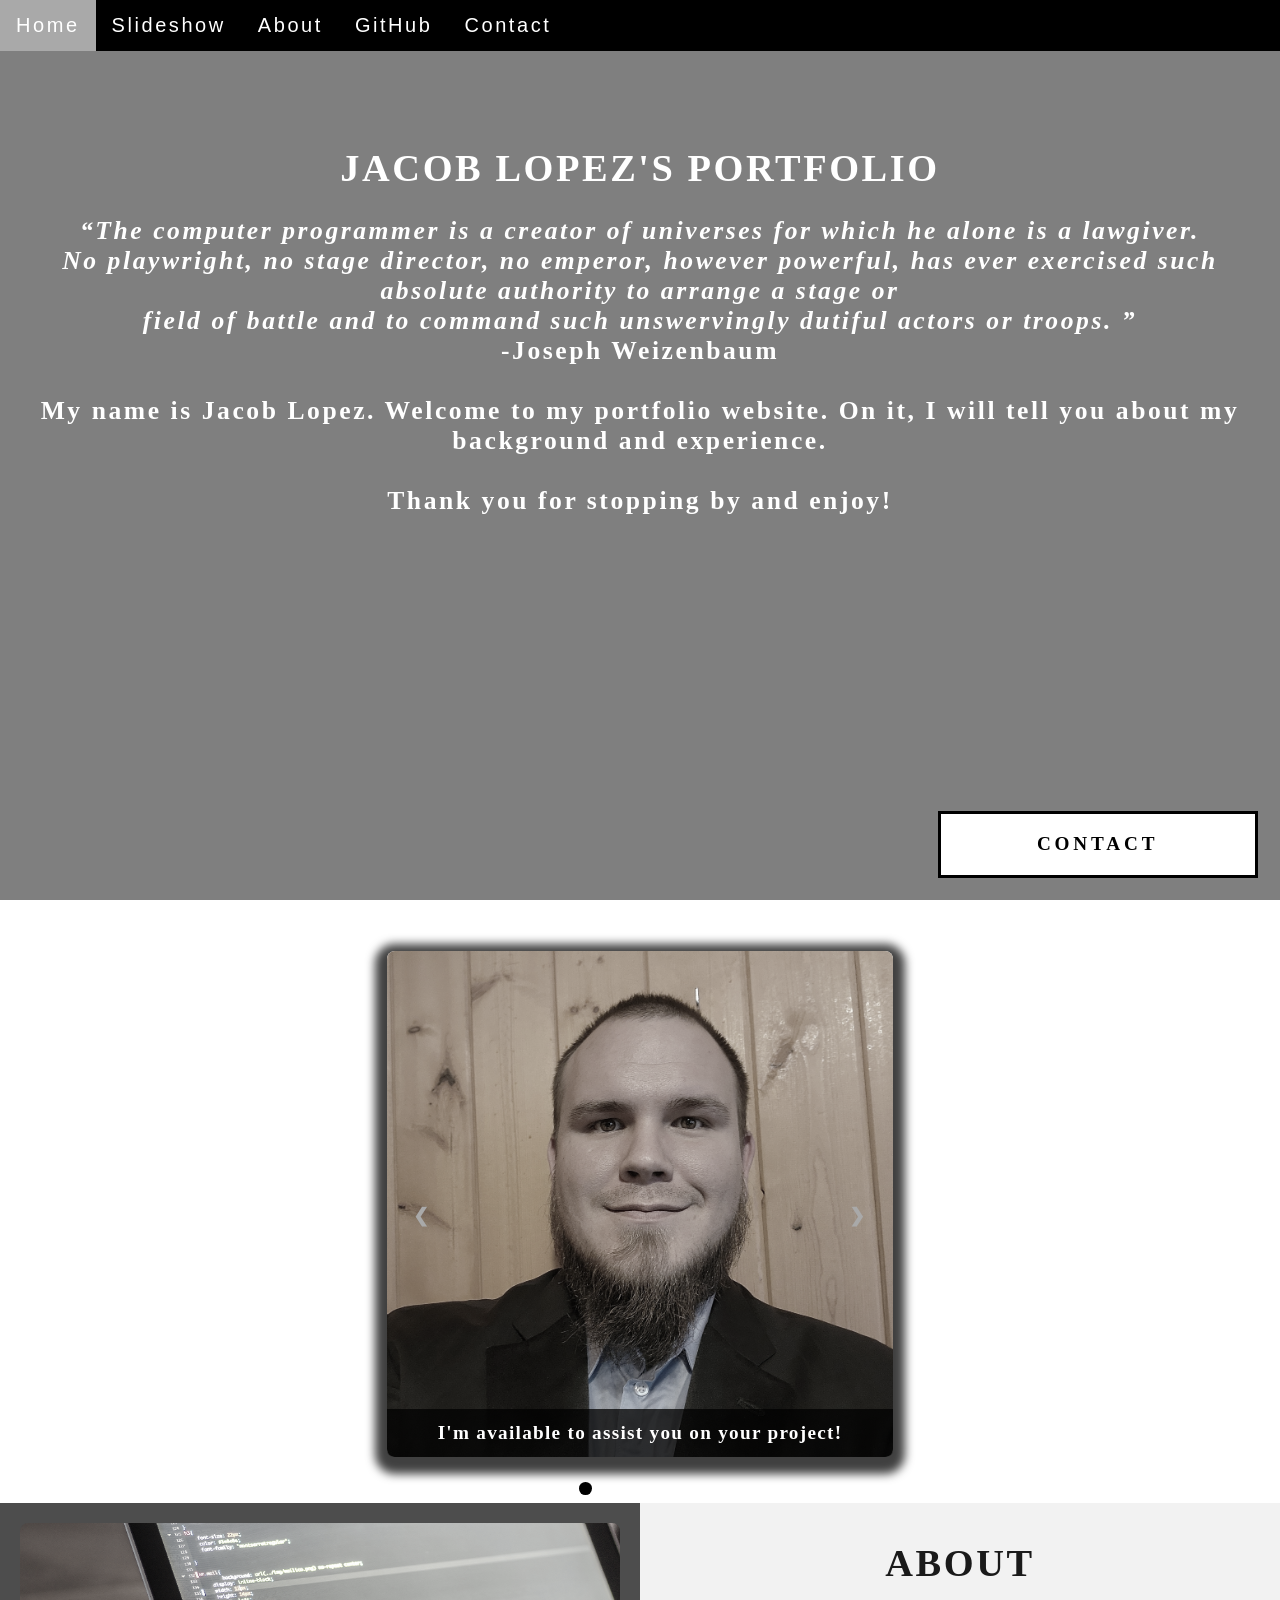
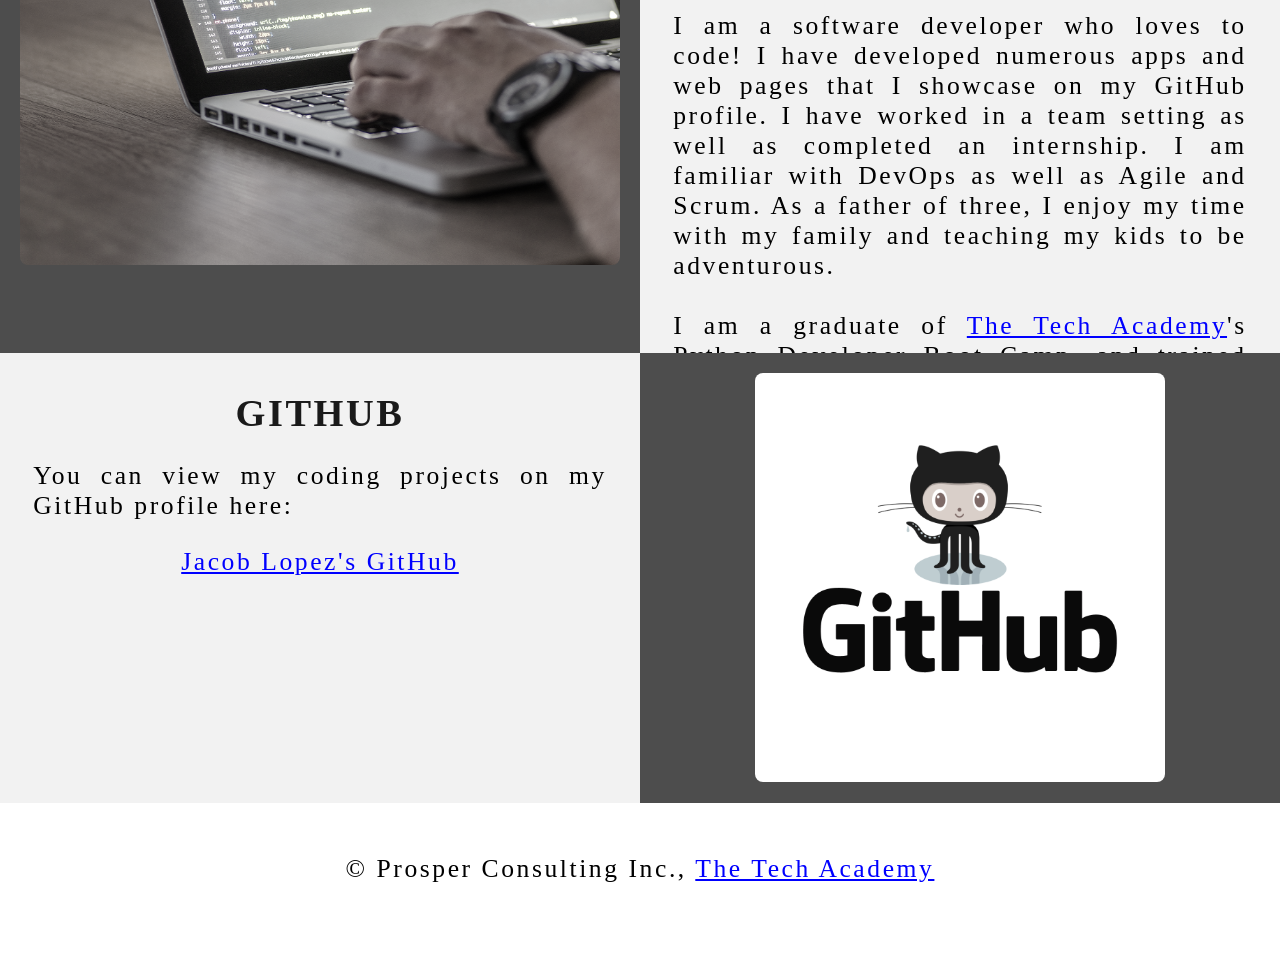
==== commit e3269fc3: "update index.html" ====
--- a/index.html
+++ b/index.html
@@ -105,9 +105,9 @@
             <div class="Column_1">
                 <h1>About</h1>
                 <p>
-                    I am a software developer who loves to code! As a father of three, I enjoy my time with my family and teaching my kids to be adventurous.
+                    I am a software developer who loves to code! I have developed numerous apps and web pages that I showcase on my GitHub profile. I have worked in a team setting as well as completed an internship. I am familiar with DevOps as well as Agile and Scrum. As a father of three, I enjoy my time with my family and teaching my kids to be adventurous.
                     <br>
-                    <br>I am a graduate of <a href="https://www.learncodinganywhere.com" target="_blank">The Tech Academy</a>'s Software Developer Boot Camp, and trained and experienced
+                    <br>I am a graduate of <a href="https://www.learncodinganywhere.com" target="_blank">The Tech Academy</a>'s Python Developer Boot Camp, and trained and experienced
                     in the following web programming languages: HTML, CSS, Javascript, SQL, Python and more.
                     <br>
                     <br>I am a full-stack developer and would love to work with you on your project. <a href="#Contact">Contact</a> me below!
--- a/stylesheet/portfolio.css
+++ b/stylesheet/portfolio.css
@@ -48,7 +48,6 @@
 p {
     font-family: Perpetua, Rockwell Extra Bold;
     text-align: justify; /* This justifies the text within paragraph elements */
-    letter-spacing: .1vw; /* This expands the text slightly */
     font-size: 2.5vw; /* Relative font sizing equal to 2.5% of the viewport width */
     padding-left: 1vw; /* Relative padding equal to 1% of the viewport width */
     padding-right: 1vw; /* Relative padding equal to 1% of the viewport width */
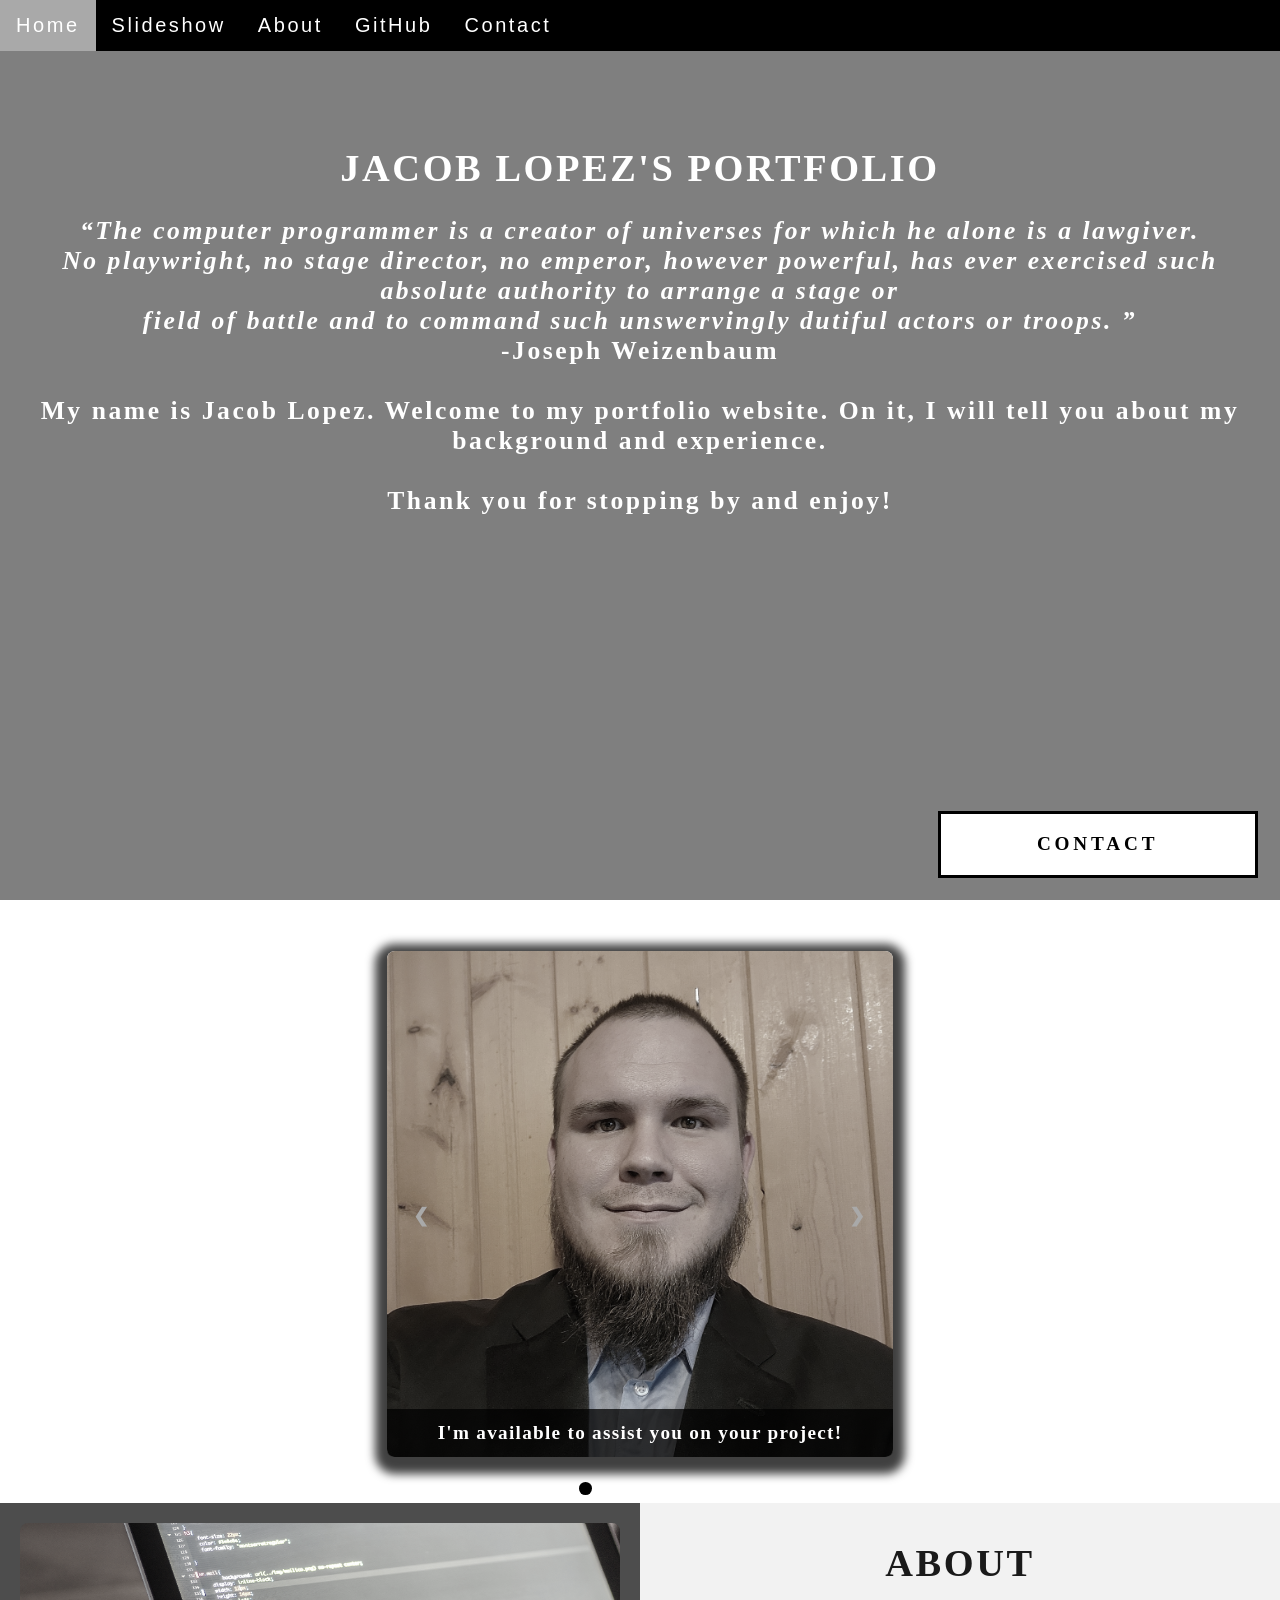
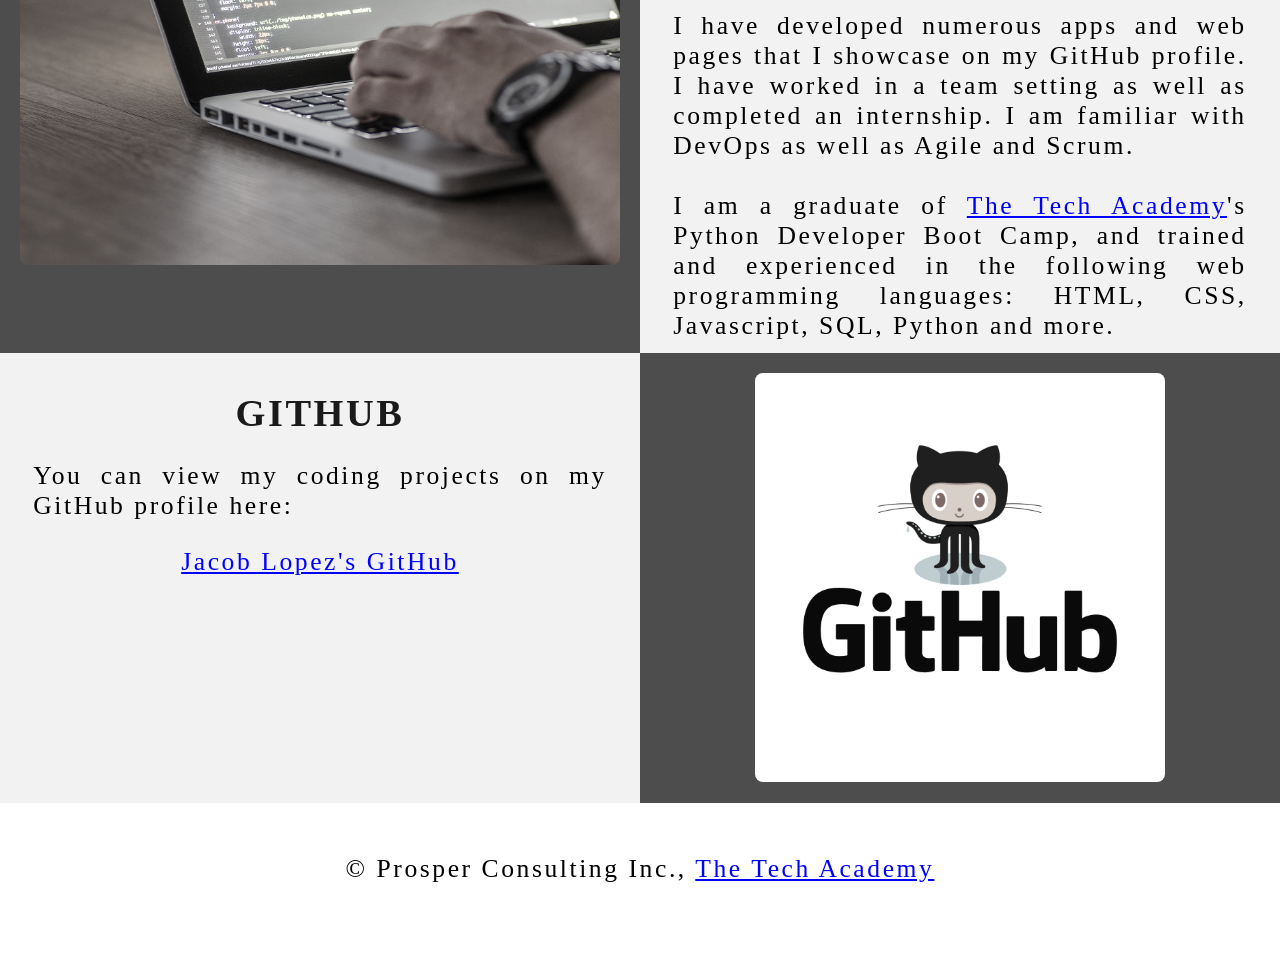
==== commit 279eefca: "update index.html" ====
--- a/index.html
+++ b/index.html
@@ -105,7 +105,7 @@
             <div class="Column_1">
                 <h1>About</h1>
                 <p>
-                    I am a software developer who loves to code! I have developed numerous apps and web pages that I showcase on my GitHub profile. I have worked in a team setting as well as completed an internship. I am familiar with DevOps as well as Agile and Scrum. As a father of three, I enjoy my time with my family and teaching my kids to be adventurous.
+                    I have developed numerous apps and web pages that I showcase on my GitHub profile. I have worked in a team setting as well as completed an internship. I am familiar with DevOps as well as Agile and Scrum.
                     <br>
                     <br>I am a graduate of <a href="https://www.learncodinganywhere.com" target="_blank">The Tech Academy</a>'s Python Developer Boot Camp, and trained and experienced
                     in the following web programming languages: HTML, CSS, Javascript, SQL, Python and more.
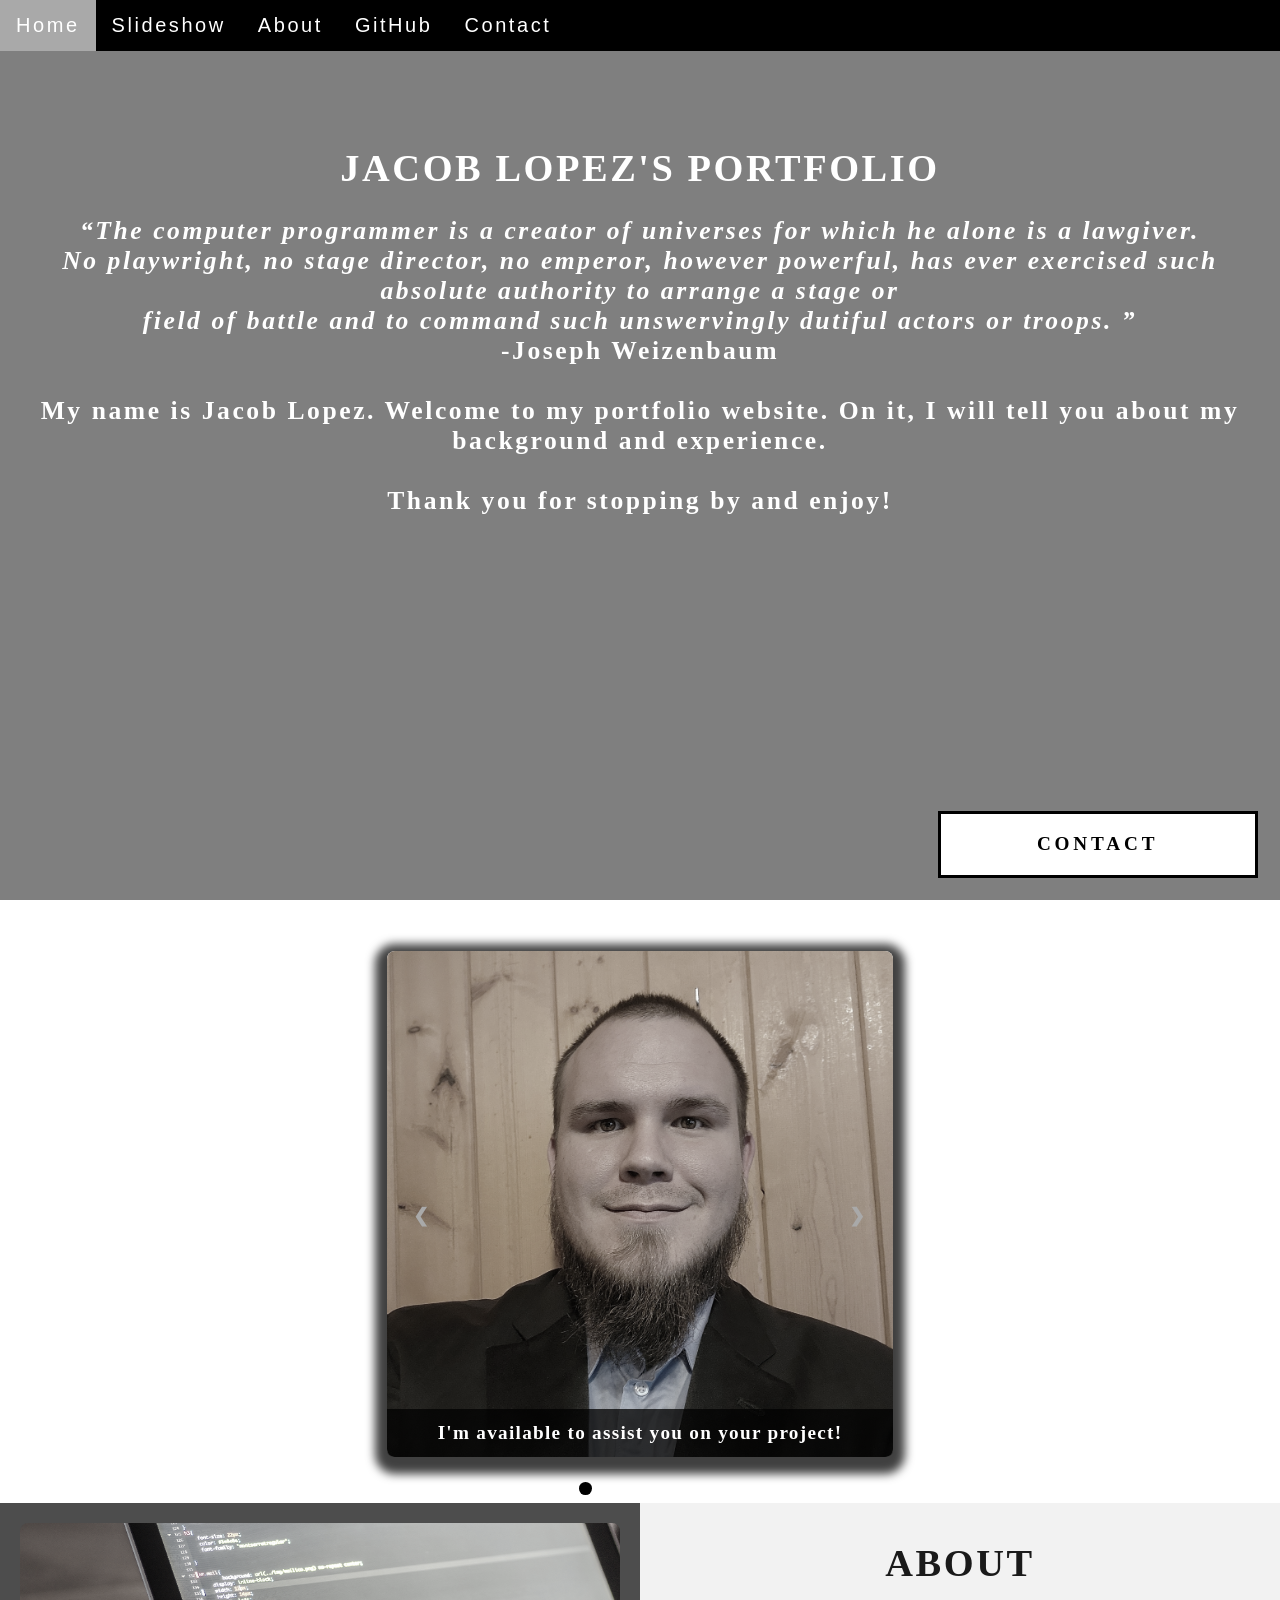
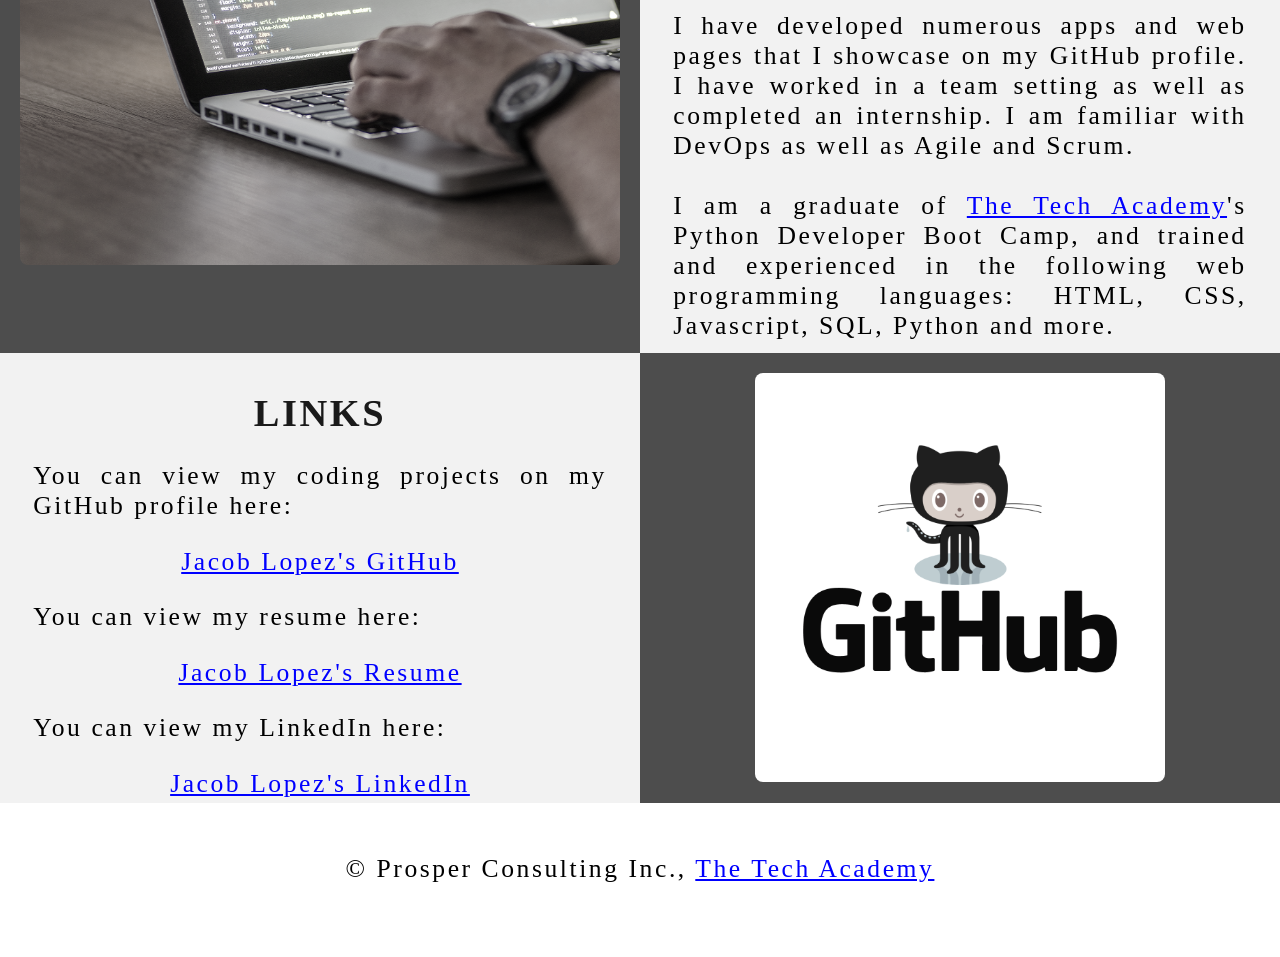
==== commit 3639d1ea: "update index.html added my LinkedIn and my Resume links" ====
--- a/index.html
+++ b/index.html
@@ -119,11 +119,21 @@
         <div class="Row" id="GitHub">
             <!--Left column-->
             <div class="Column_1">
-                <h1>GitHub</h1>
+                <h1>Links</h1>
                 <p>
                     You can view my coding projects on my GitHub profile here:
                     <br>
                     <p class="center"><a href="https://github.com/JLopez2042" target="_blank">Jacob Lopez's GitHub</a></p>
+                </p>
+                <p>
+                    You can view my resume here:
+                    <br>
+                    <p class="center"><a href="https://docs.google.com/document/d/1ZkzN4G1MjeeSooZD4BOiX0y_0RstTyoSllLGHJj1f0Y/edit?usp=sharing" target="_blank">Jacob Lopez's Resume</a></p>
+                </p>
+                <p>
+                    You can view my LinkedIn here:
+                    <br>
+                    <p class="center"><a href="https://www.linkedin.com/in/jacob-lopez-software-developer/" target="_blank">Jacob Lopez's LinkedIn</a></p>
                 </p>
             </div>
             <!--Right column-->
